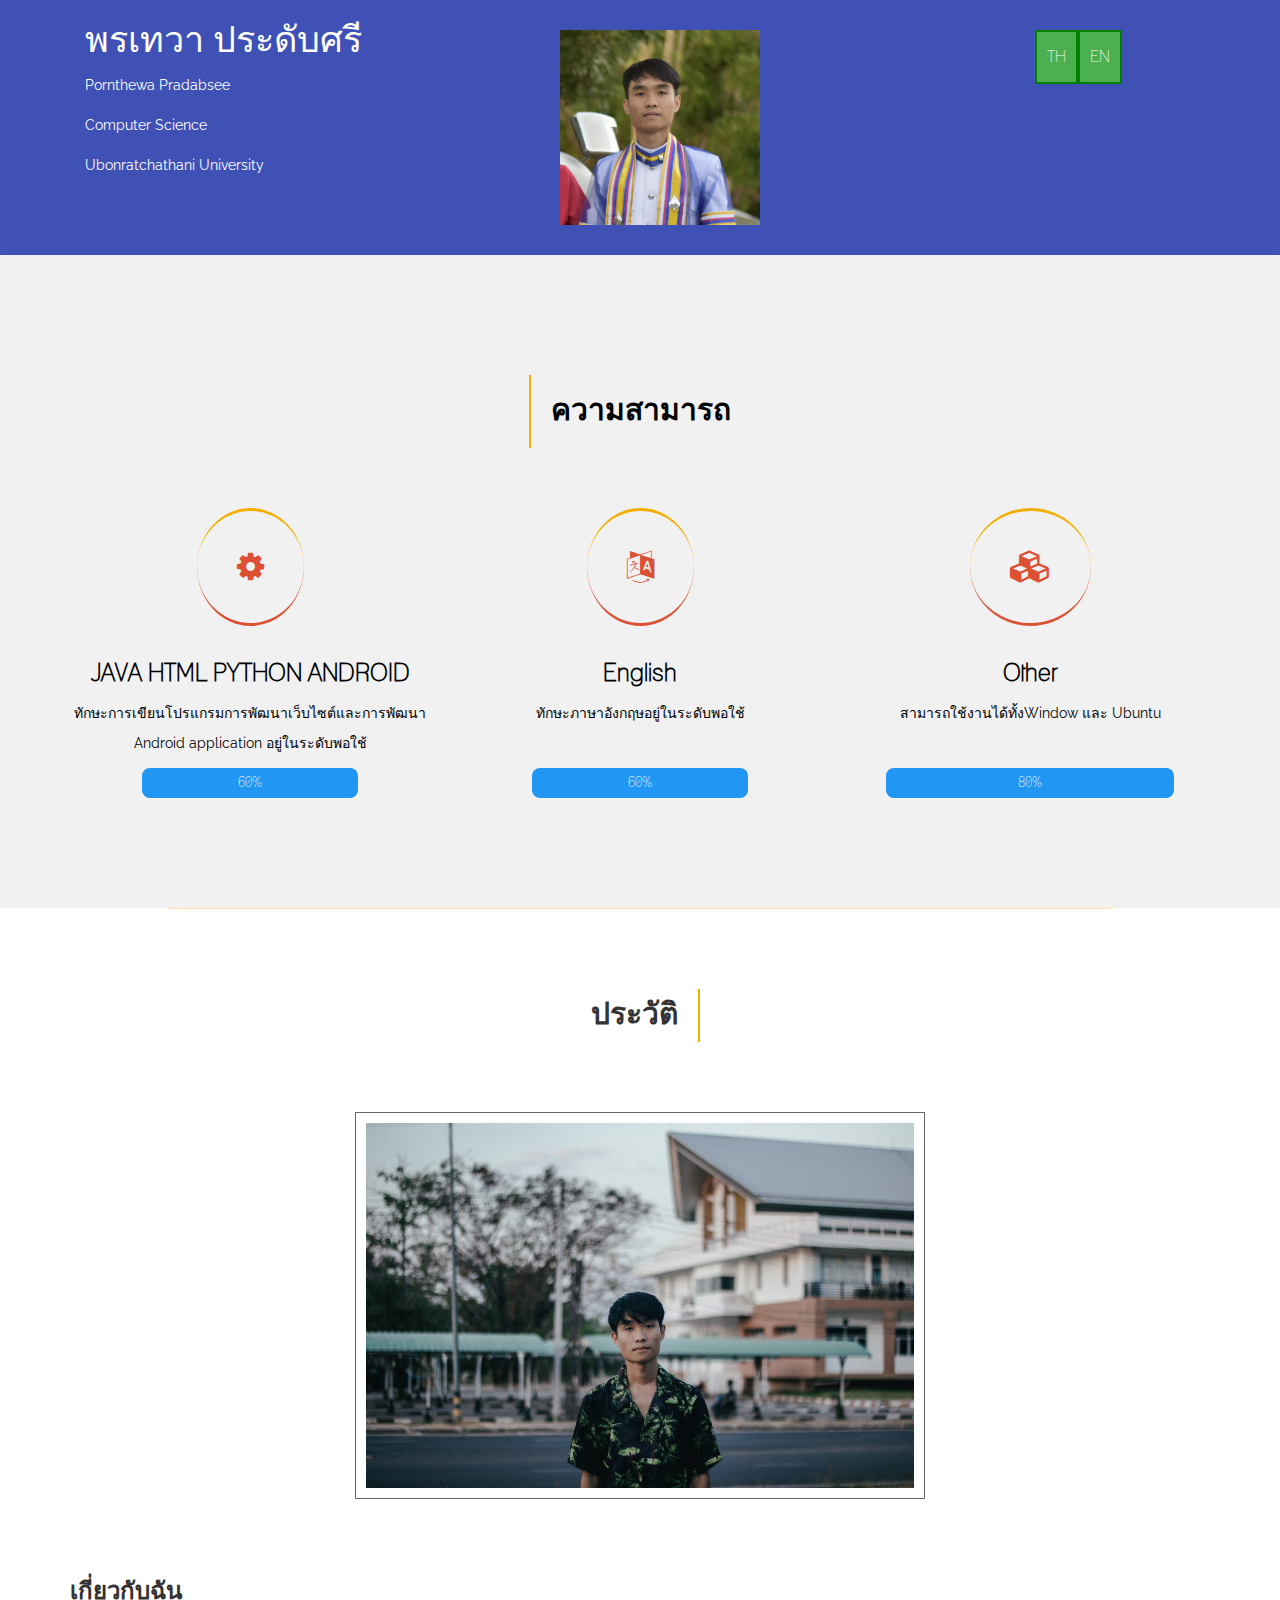
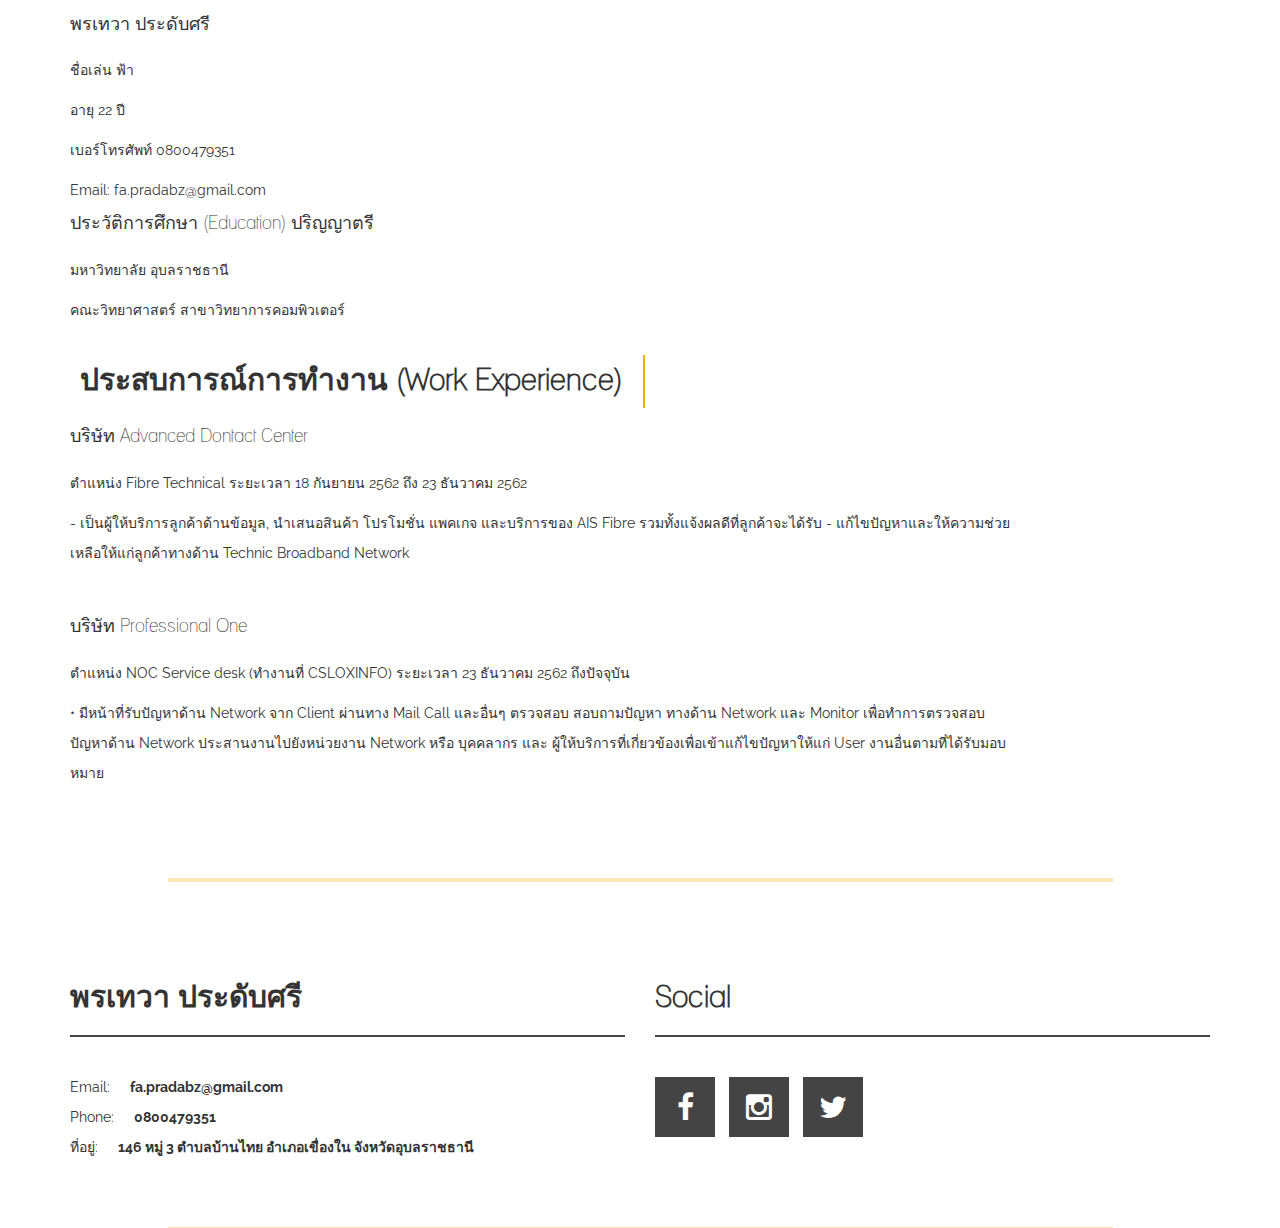
==== Thai.html @ 3a459f83 "version th/en" ====
<!DOCTYPE html>
<html lang="en">
<head>

	<meta charset="utf-8">
	<meta http-equiv="X-UA-Compatible" content="IE=Edge">
	<meta name="viewport" content="width=device-width, initial-scale=1">
	<meta name="keywords" content="">
	<meta name="description" content="">

	<title>พรเทวา</title>
<!--

Template 2080 Minimax

http://www.tooplate.com/view/2080-minimax

-->
	<!-- stylesheet css -->
	
	
	<link rel="stylesheet" href="https://www.w3schools.com/w3css/4/w3.css">
	<link rel="stylesheet" href="css/bootstrap.min.css">
	<link rel="stylesheet" href="css/font-awesome.min.css">
	<link rel="stylesheet" href="css/nivo-lightbox.css">
	<link rel="stylesheet" href="css/nivo_themes/default/default.css">
	<link rel="stylesheet" href="css/style.css">
	<link href='http://fonts.googleapis.com/css?family=Raleway:400,300,600,700' rel='stylesheet' type='text/css'>
    
</head>
<body >

	<div class="w3-container w3-indigo">
	<div class="container" >
		      <div class="col-md-5 col-sm-5">		
				<h1>พรเทวา ประดับศรี</h1>
				<p>Pornthewa Pradabsee</p>
				<p>Computer Science </p>
				<p>Ubonratchathani University</p>
				<p></p>
			</div> <br>
			
			<div class="col-md-5 col-sm-5">		
				<img src="images/fa35.jpg" width="200">				
			</div>
			
			
				<div class="col-md-2 col-sm-2">		
					<div class="btn-group">
						<a href="Thai.html"> <button class="button">TH</button> </a>
						<a href="index.html">  <button class="button">EN</button>  </a>
						
					  </div>			
				</div>		
			


			<center>
			<div class="col-md-12 col-sm-12">	
				<br>
			</div>
		</center>
		
	</div>
</div>
<center> 
<div class="w3-light-grey w3-round">	
  <div id="service">
	<div class="container">
		<div class="row">
			<div class="col-md-12 col-sm-12">
				<h2>ความสามารถ</h2>
			</div>
			<div class="col-md-4 col-sm-4">
				<i class="fa fa-cog"></i>
				<h3>JAVA HTML PYTHON ANDROID </h3>
				<p>ทักษะการเขียนโปรแกรมการพัฒนาเว็บไซต์และการพัฒนา Android application อยู่ในระดับพอใช้ </p>
				<div class="w3-light-grey w3-round-large">
						<div class="w3-container w3-blue w3-round-large" style="width:60%">60%</div>
					  </div><br>
			</div>
			<div class="col-md-4 col-sm-4">
				<i class="fa fa-language"></i>
				<h3>English</h3>
				<p>ทักษะภาษาอังกฤษอยู่ในระดับพอใช้</p><br>
				<div class="w3-light-grey w3-round-large">
						<div class="w3-container w3-blue w3-round-large" style="width:60%">60%</div>
					  </div><br>
			</div>
			<div class="col-md-4 col-sm-4">
				<i class="fa fa-cubes"></i>
				<h3>Other</h3>
				<p>สามารถใช้งานได้ทั้งWindow และ Ubuntu </p><br>
				<div class="w3-light-grey w3-round-large">
						<div class="w3-container w3-blue w3-round-large" style="width:80%">80%</div>
					  </div><br>
		</div>
	</div>
</div>
</div>
</center>
<!-- divider section -->
<div class="container">
	<div class="row">
		<div class="col-md-1 col-sm-1"></div>
		<div class="col-md-10 col-sm-10">
			<hr>
		</div>
		<div class="col-md-1 col-sm-1"></div>
	</div>
</div>

<!-- about section -->
<div id="about">
	<div class="container">
		<div class="row">
			<div class="col-md-12 col-sm-12">
				<h2>ประวัติ</h2>
			</div>
			<div class="col-md-12 col-sm-12">
				<img src="images/fah3.jpg" width="50%">
			</div>
			<div class="col-md-10 col-sm-10">
				<h3>เกี่ยวกับฉัน</h3>
				<h4>พรเทวา ประดับศรี</h4>
				<p>ชื่อเล่น ฟ้า </p>
				<p>อายุ 22 ปี </p>
				<p>เบอร์โทรศัพท์ 0800479351</p>
				<p>Email: fa.pradabz@gmail.com</p>
				<h4>ประวัติการศึกษา (Education) ปริญญาตรี</h4>
				<p>มหาวิทยาลัย อุบลราชธานี</p>
				<p>คณะวิทยาศาสตร์ สาขาวิทยาการคอมพิวเตอร์</p>
				<h2>ประสบการณ์การทำงาน (Work Experience)</h2>
				<h4>บริษัท Advanced Dontact Center </h4>
				<p>ตำแหน่ง Fibre Technical 
                ระยะเวลา 18 กันยายน 2562 ถึง  23 ธันวาคม 2562 </p>
                <p>- เป็นผู้ให้บริการลูกค้าด้านข้อมูล, นำเสนอสินค้า โปรโมชั่น แพคเกจ และบริการของ AIS Fibre รวมทั้งแจ้งผลดีที่ลูกค้าจะได้รับ
                    - แก้ไขปัญหาและให้ความช่วยเหลือให้แก่ลูกค้าทางด้าน Technic Broadband Network</p>
				 <br>
				 <h4>บริษัท Professional One</h4>
				<p>ตำแหน่ง NOC Service desk  (ทำงานที่ CSLOXINFO) 
                 ระยะเวลา 23 ธันวาคม  2562 ถึงปัจจุบัน </p>
                <p>• มีหน้าที่รับปัญหาด้าน Network จาก Client ผ่านทาง Mail Call และอื่นๆ
                     ตรวจสอบ สอบถามปัญหา ทางด้าน Network และ Monitor เพื่อทำการตรวจสอบปัญหาด้าน Network 
                     ประสานงานไปยังหน่วยงาน Network หรือ บุคคลากร และ ผู้ให้บริการที่เกี่ยวข้องเพื่อเข้าแก้ไขปัญหาให้แก่ User 
                     งานอื่นตามที่ได้รับมอบหมาย </p>


			</div>
		</div>
	</div>
</div>

<!-- divider section -->
<div class="container">
	<div class="row">
		<div class="col-md-1 col-sm-1"></div>
		<div class="col-md-10 col-sm-10">
			<hr>
		</div>
		<div class="col-md-1 col-sm-1"></div>
	</div>
</div>


<div class="container">
	<div class="row">
		<div class="col-md-1 col-sm-1"></div>
		<div class="col-md-10 col-sm-10">
			<hr>
		</div>
		<div class="col-md-1 col-sm-1"></div>
	</div>
</div>


<!-- divider section -->
<div class="container">
	<div class="row">
		<div class="col-md-1 col-sm-1"></div>
		<div class="col-md-10 col-sm-10">
			<hr>
		</div>
		<div class="col-md-1 col-sm-1"></div>
	</div>
</div>




<div class="container">
	<div class="row">
		<div class="col-md-1 col-sm-1"></div>
		<div class="col-md-10 col-sm-10">
			<hr>
		</div>
		<div class="col-md-1 col-sm-1"></div>
	</div>
</div>

<!-- footer section -->
<footer>
	<div class="container">
		<div class="row">
			<div class="col-md-6 col-sm-6">
				<h2>พรเทวา ประดับศรี</h2>
			
				<p>Email:<span>fa.pradabz@gmail.com</span></p>
				<p>Phone:<span>0800479351</span></p>
				 <p>ที่อยู่:<span>146 หมู่ 3 ตำบลบ้านไทย อำเภอเขื่องใน จังหวัดอุบลราชธานี </span></p>
			</div>
			<div class="col-md-6 col-sm-6">
				<h2>Social</h2>
				<ul class="social-icons">
					<li ><a href="https://web.facebook.com/profile.php?id=100003233560177"; class="fa fa-facebook"></a></li>
					<li><a href="https://www.instagram.com/fabeygas/"; class="fa fa-instagram"></a></li>
                    <li><a href="https://twitter.com/fabagasss"; class="fa fa-twitter"></a></li>
					<!-- <li><a href="#" class="fa fa-dribbble"></a></li> -->
				</ul>
			</div>
		</div>
	</div>
</footer>

<!-- divider section -->
<div class="container">
	<div class="row">
		<div class="col-md-1 col-sm-1"></div>
		<div class="col-md-10 col-sm-10">
			<hr>
		</div>
		<div class="col-md-1 col-sm-1"></div>
	</div>
</div>



<!-- javascript js -->	
<script src="js/jquery.js"></script>
<script src="js/bootstrap.min.js"></script>	
<script src="js/nivo-lightbox.min.js"></script>
<script src="js/smoothscroll.js"></script>
<script src="js/jquery.nav.js"></script>
<script src="js/isotope.js"></script>
<script src="js/imagesloaded.min.js"></script>
<script src="js/custom.js"></script>
<script src="https://code.jquery.com/jquery-3.3.1.slim.min.js" integrity="sha384-q8i/X+965DzO0rT7abK41JStQIAqVgRVzpbzo5smXKp4YfRvH+8abtTE1Pi6jizo" crossorigin="anonymous"></script>
<script src="https://cdnjs.cloudflare.com/ajax/libs/popper.js/1.14.7/umd/popper.min.js" integrity="sha384-UO2eT0CpHqdSJQ6hJty5KVphtPhzWj9WO1clHTMGa3JDZwrnQq4sF86dIHNDz0W1" crossorigin="anonymous"></script>
<script src="https://stackpath.bootstrapcdn.com/bootstrap/4.3.1/js/bootstrap.min.js" integrity="sha384-JjSmVgyd0p3pXB1rRibZUAYoIIy6OrQ6VrjIEaFf/nJGzIxFDsf4x0xIM+B07jRM" crossorigin="anonymous"></script>


</body>
</html>
---- css/style.css ----
/*



*/

body
	{
		background: #fff;
		font-family: 'lane_-_narrowregular', sans-serif;
    line-height: 30px;
	}

@font-face {
    font-family: 'lane_-_narrowregular';
    src: url('../fonts/LANENAR_-webfont.eot');
    src: url('../fonts/LANENAR_-webfont.eot?#iefix') format('embedded-opentype'),
         url('../fonts/LANENAR_-webfont.woff') format('woff'),
         url('../fonts/LANENAR_-webfont.ttf') format('truetype'),
         url('../fonts/LANENAR_-webfont.svg#lane_-_narrowregular') format('svg');
    font-weight: normal;
    font-style: normal;

}

h1, p {
  font-family: 'Raleway', sans-serif;
  font-weight: 400;
}

h2,h3 {
  font-weight: bold;
}

hr {
  border-color: #f2af00;
  margin: 0;
  opacity: 0.3;
}
.btn-group .button {
  background-color: #4CAF50; /* Green */
  border: 2px solid green;
  color: white;
  padding: 10px 10px;
  text-align: center;
  text-decoration: none;
  display: inline-block;
  font-size: 16px;
  cursor: pointer;
  float: left;
}

.btn-group .button:not(:last-child) {
  border-right: none; /* Prevent double borders */
}

.btn-group .button:hover {
  background-color: #3e8e41;
}

img {
  max-width: 100%;
  height: auto;
  transition: all 0.3s ease-in;
}
img:hover {
  cursor: pointer;
  opacity: 0.5;
}

/* navigation */
.navbar-default {
    background: #fff;
    border: none;
    box-shadow: 0px 2px 8px 0px rgba(50, 50, 50, 0.08);
    margin: 0 !important;
  }
.navbar-default .navbar-brand {
    background: #dc5034;
    color: #fff;
    font-weight: bold;
    font-size: 30px;
    line-height: 50px;
    height: 90px;
    margin: 0;
    padding: 20px 20px 40px 20px;
	transition: all 0.4s ease-in-out;
    -webkit-transition: all 0.4s ease-in-out;
    -moz-transition: all 0.4s ease-in-out;
    -ms-transition: all 0.4s ease-in-out;
   }
.navbar-brand:hover, .navbar-brand:clicked {
  background: dc5034;
}
.navbar-default .navbar-nav li a {
    border-right: 1px solid #f9f9f9;
    color: #202020;
     font-weight: bold;
    padding-right: 40px;
    padding-left: 40px;
    line-height: 60px;
	
	transition: all 0.4s ease-in-out;
    -webkit-transition: all 0.4s ease-in-out;
    -moz-transition: all 0.4s ease-in-out;
    -ms-transition: all 0.4s ease-in-out;
  }
.navbar-default .navbar-nav > li > a:clicked,
.navbar-default .navbar-nav > li > a:hover,
.navbar-default .navbar-nav > li > a:focus {
  color: #f2af00;
}
.navbar-default .navbar-nav > .active > a,
.navbar-default .navbar-nav > .active > a:hover,
.navbar-default .navbar-nav > .active > a:focus {
  color: #f2af00;
  background-color: transparent;
}
.navbar-default .navbar-toggle {
    border: none;
    padding-top: 30px;
}
.navbar-default .navbar-toggle .icon-bar {
    background: #dc5034;
    border-color: transparent;
}
.navbar-default .navbar-toggle:hover,
.navbar-default .navbar-toggle:focus { 
  background-color: transparent 
}

/* home section */
#home {
  background: url('../images/fah.jpg')no-repeat;
  background-size: cover;
  background-position: center;
  min-height: 600px;
  padding-top: 220px;
  padding-bottom: 100px;
}
#home h1 {
  color: #f2af00;
  font-weight: 300;
  padding-bottom: 10px;
}
#home h2 {
  line-height: 10px;
}
#home .btn {
  background: rgba(255, 255, 255, 0.6);
  border: 2px solid #444;
  border-radius: 0px;
  color: #444;
  font-family: 'Raleway', sans-serif;
  font-weight: bold;
  font-size: 16px;
  padding-top: 14px;
  width: 200px;
  padding: 20px;
  margin-top: 20px;
   transition: all 0.4s ease-in-out;
    -webkit-transition: all 0.4s ease-in-out;
    -moz-transition: all 0.4s ease-in-out;
    -ms-transition: all 0.4s ease-in-out;
}
#home .btn:hover {
  background: #dc5034;
  border-color: transparent;
  color: #fff;
}

/* service section */
#service {
  padding-top: 100px;
  padding-bottom: 80px;
}
#service h2 {
  border-left: 2px solid #f2af00;
  display: inline-block;
  padding: 20px;
}
#service .fa {
  border-top: 3px solid #f2af00;
  border-bottom: 3px solid #dc5034;
  border-radius: 50%;
  font-size: 32px;
  color: #dc5034;
  text-align: center;
  vertical-align: middle;
  margin-top: 50px;
  margin-bottom: 15px;
  padding: 40px;
}

/* about section */
#about {
  padding-top: 60px;
  padding-bottom: 80px;
}
#about h2 {
  border-right: 2px solid #f2af00;
  display: inline-block;
  padding: 10px 20px 10px 10px;
}
#about .col-md-12 {
  text-align: center;
  padding-bottom: 60px;
}
#about img {
  border: 1px solid #666;
  padding: 10px;
}
#about h4 {
  padding-bottom: 10px;
}

/* team section */
#team {
  padding-top: 60px;
  padding-bottom: 100px;
}
#team h2 {
  border-left: 2px solid #f2af00;
  display: inline-block;
  padding: 10px 10px 10px 20px;
}
#team h4 {
	padding-bottom: 40px;
}
#team .col-md-12 {
  text-align: center;
  padding-bottom: 60px;
}
#team img {
  border: 1px solid #666;
  padding: 15px;
}

/* portfolio section */
#portfolio {
  text-align: center;
  padding-top: 80px;
  padding-bottom: 60px;
  }
#portfolio h2 {
  border-right: 2px solid #f2af00;
  display: inline-block;
  padding: 10px 20px 10px 10px;
}
/* FILTER CSS */
.filter-wrapper {
    width: 100%;
    margin: 0 0 24px 0;
    overflow: hidden;
    text-align: center;
}
.filter-wrapper li {
    display: inline-block;
    margin: 4px;
}
.filter-wrapper li a {
    color: #999999;
    font-size: 16px;
    font-family: 'lane_-_narrowregular', sans-serif;
    font-weight: bold;
    padding: 8px 17px;
    display: block;
    text-decoration: none;
    transition: all 0.4s ease-in-out;
    -webkit-transition: all 0.4s ease-in-out;
    -moz-transition: all 0.4s ease-in-out;
    -ms-transition: all 0.4s ease-in-out;
}
.filter-wrapper li a.selected,
.filter-wrapper li a:focus,
.filter-wrapper li a:hover {
    background: #f2af00;
    border-color: transparent;
    color: #ffffff;
  }

/* ISOTOPE BOX CSS */
.iso-box-section {
    width: 100%;
}
.iso-box-wrapper {
    width: 100%;
    padding: 0;
    clear: both;
    position: relative;
}
.iso-box {
    position: relative;
    min-height: 50px;
    float: left;
    overflow: hidden;
    margin-bottom: 20px;
}
.iso-box > a {
    display: block;
    width: 100%;
    height: 100%;
    overflow: hidden;
}
.iso-box > a {
    display: block;
    width: 100%;
    height: 100%;
    overflow: hidden;
}
.fluid-img {
  width: 100%;
  display: block;
}

/* pricing section */
#pricing {
  padding-top: 60px;
  padding-bottom: 80px;
  text-align: center;
}
#pricing h2 {
  border-left: 2px solid #f2af00;
  display: inline-block;
  padding: 10px 10px 10px 20px;
}
#pricing .plan {
  border: 2px solid #444;
  padding: 20px 20px 40px 20px;
  margin-top: 60px;
}
#pricing .plan .plan-title {
  border-bottom: 2px solid #444;
  padding: 20px 10px 20px 10px;
  margin-bottom: 20px;
}
#pricing .plan small,
#pricing .plan ul li {
  font-family: 'Raleway', sans-serif;
}
#pricing .plan ul {
  padding: 0;
}
#pricing .plan ul li {
  display: block;
  padding: 16px 0px 16px 0px;
}
#pricing .plan .btn {
  background: transparent;
  border: 2px solid #444;
  border-radius: 0px;
  color: #000;
  font-weight: bold;
  width: 140px;
  height: 50px;
  transition: all 0.4s ease-in-out;
    -webkit-transition: all 0.4s ease-in-out;
    -moz-transition: all 0.4s ease-in-out;
    -ms-transition: all 0.4s ease-in-out;
}
#pricing .plan .btn:hover {
  background: #f2af00;
  border-color: transparent;
}

/* contact section */
#contact {
  padding-top: 60px;
  padding-bottom: 60px;
  text-align: center;
}
#contact h2 {
  border-right: 2px solid #f2af00;
  display: inline-block;
  padding: 10px 20px 10px 10px;
  margin-bottom: 60px;
}
#contact .form-control {
  border: 2px solid #444;
  border-radius: 0px;
  box-shadow: none;
  font-family: 'Raleway', sans-serif;
  margin-bottom: 20px;
}
#contact .form-control:focus {
  opacity: 0.8;
  position: relative;
  bottom: 10px;
}
#contact input {
  height: 50px;
}
#contact input[type="submit"] {
  background: #444;
  color: #ffffff;
  transition: all 0.4s ease-in-out;
    -webkit-transition: all 0.4s ease-in-out;
    -moz-transition: all 0.4s ease-in-out;
    -ms-transition: all 0.4s ease-in-out;
}
#contact input[type="submit"]:hover {
  background: #f2af00;
  border-color: transparent;
}
#contact p {
  padding-top: 10px;
}
.form-control::-moz-placeholder {
  color: #202020;
  opacity: 1;
}
.form-control:-ms-input-placeholder {
  color: #202020;
}
.form-control::-webkit-input-placeholder {
  color: #202020;
}

/* footer section */
footer {
  padding-top: 60px;
  padding-bottom: 60px;
}
footer h2 {
  border-bottom: 2px solid #444;
  padding-top: 20px;
  padding-bottom: 20px;
  margin-bottom: 40px;
}
footer p {
  line-height: 20px;
}
footer span {
  font-weight: bold;
  padding-left: 20px;
}
.social-icons {
  padding: 0;
  margin: 0;
}
.social-icons li {
  display: inline-block;
  list-style: none;
}
.social-icons li a {
  background: #444;
  color: #ffffff;
  text-decoration: none;
  font-size: 30px;
  width: 60px;
  height: 60px;
  line-height: 60px;
  text-align: center;
  vertical-align: middle;
  margin-right: 10px;
  transition: all 0.4s ease-in-out;
    -webkit-transition: all 0.4s ease-in-out;
    -moz-transition: all 0.4s ease-in-out;
    -ms-transition: all 0.4s ease-in-out;
}
.social-icons li a:hover {
  background: #f2af00;
}

/* copyright section */
.copyright {
  padding-top: 20px;
  padding-bottom: 20px;
  text-align: center;
}

/* scrolltop section */
.go-top 
  {
    background-color: #f2af00;
    font-size: 26px;
    bottom: 2em;
    right: 2em;
    color: #FFF;
    display: none;
    position: fixed;
    text-decoration: none;
    width: 60px;
    height: 60px;
    line-height: 58px;
    text-align: center;
	transition: all 0.4s ease-in-out;
    -webkit-transition: all 0.4s ease-in-out;
    -moz-transition: all 0.4s ease-in-out;
    -ms-transition: all 0.4s ease-in-out;
  }
.go-top:hover
  {
    background-color: #444;
	color: #fff;
  }

/* media 960 */
@media only screen and ( max-width: 980px ) {
  .navbar-default .navbar-nav li a {
    padding-right: 20px;
    padding-left: 40px;
    line-height: 30px;
  }
}

/* media 360 */
@media only screen and ( max-width: 360px ) {
  #team h4 {
    padding-bottom: 30px;
  }
  
  
}
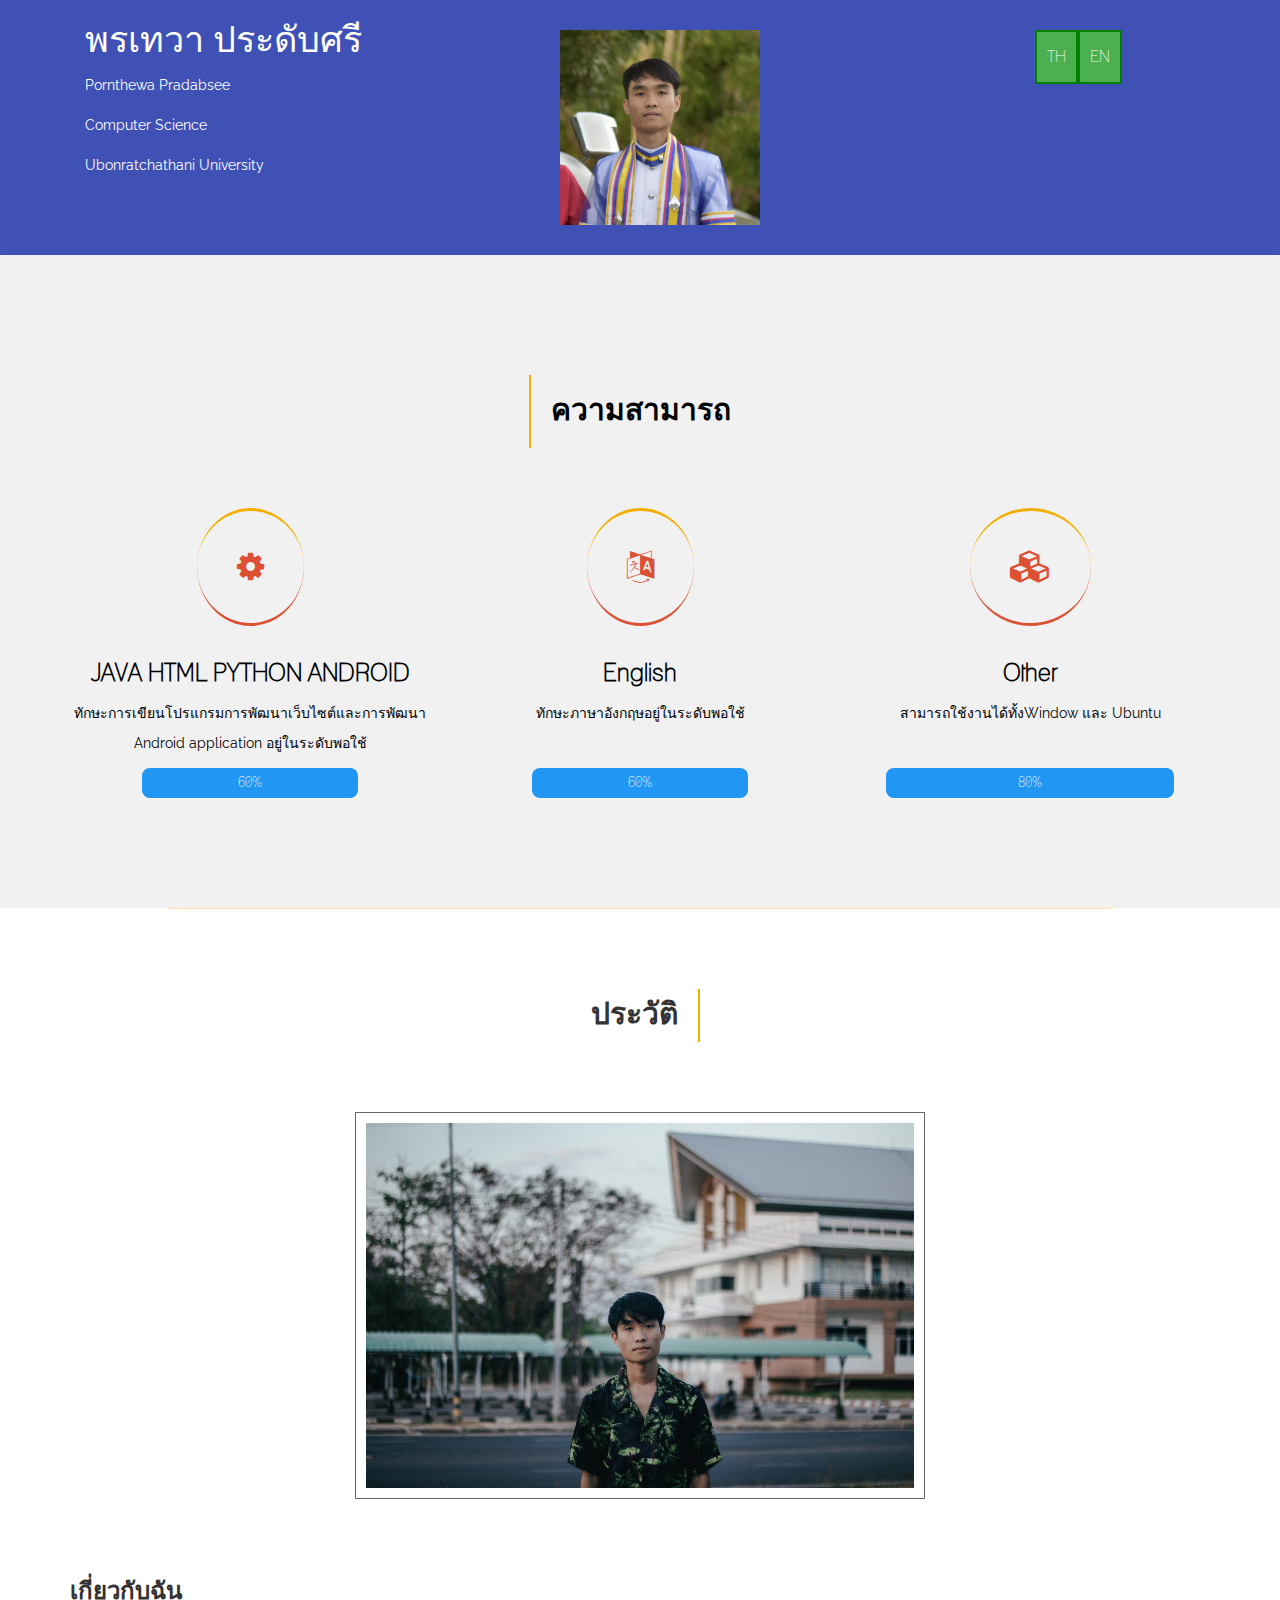
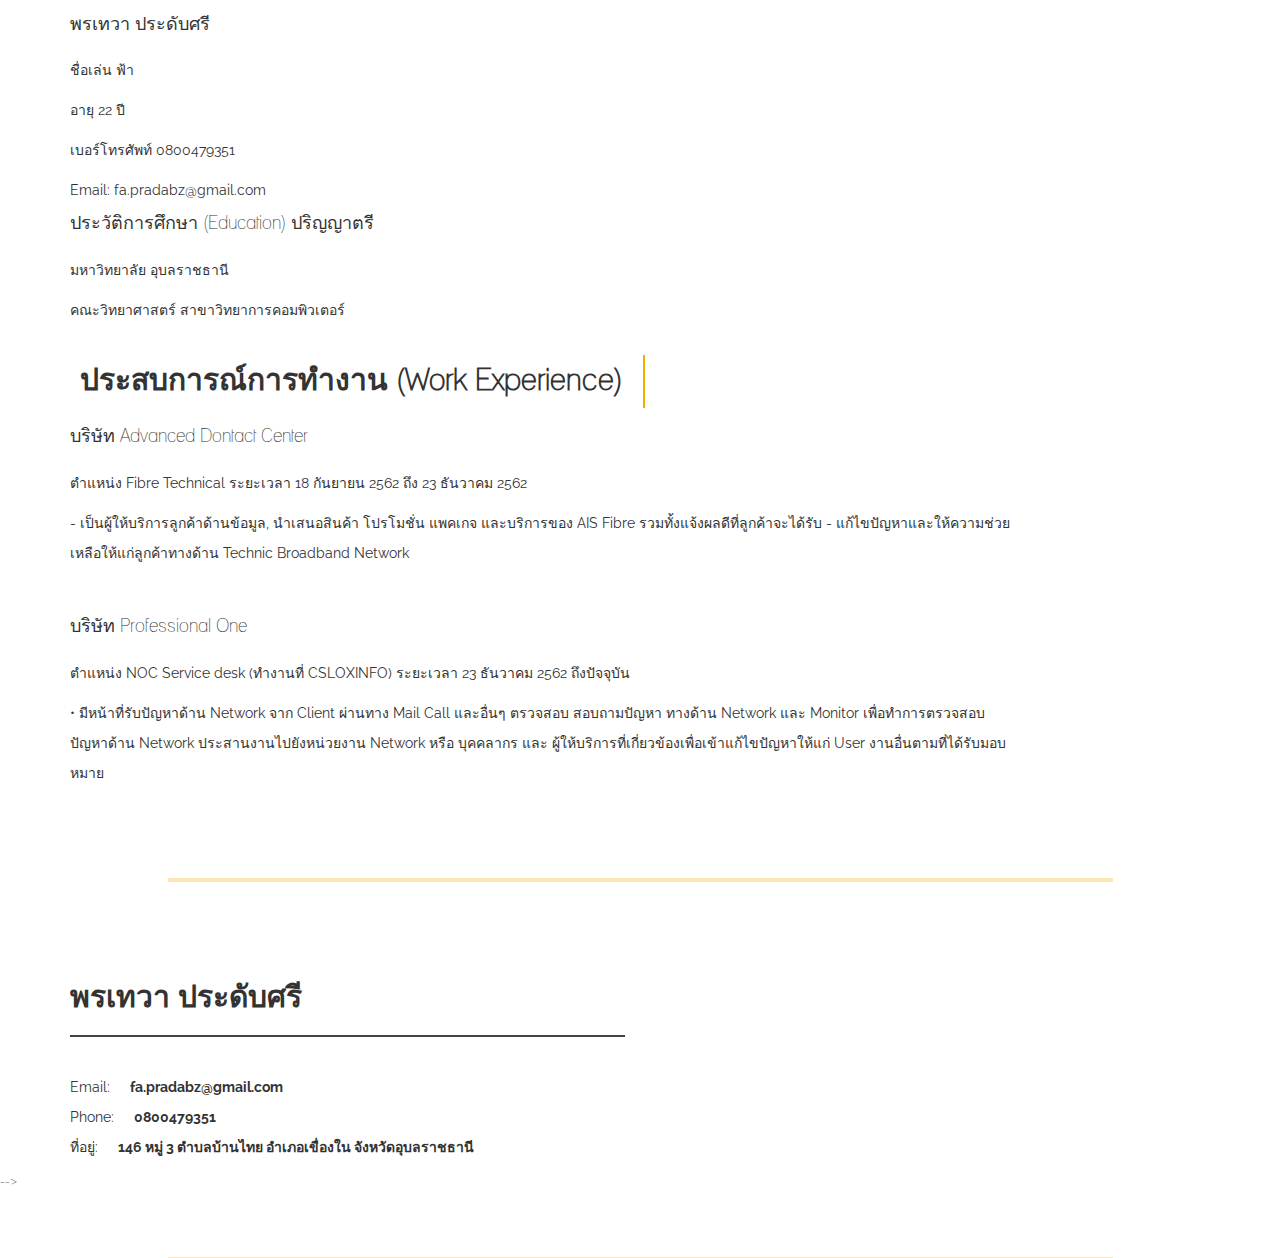
==== commit 3320da62: "version th/en new" ====
--- a/Thai.html
+++ b/Thai.html
@@ -209,7 +209,7 @@
 				<p>Phone:<span>0800479351</span></p>
 				 <p>ที่อยู่:<span>146 หมู่ 3 ตำบลบ้านไทย อำเภอเขื่องใน จังหวัดอุบลราชธานี </span></p>
 			</div>
-			<div class="col-md-6 col-sm-6">
+			<!-- <div class="col-md-6 col-sm-6">
 				<h2>Social</h2>
 				<ul class="social-icons">
 					<li ><a href="https://web.facebook.com/profile.php?id=100003233560177"; class="fa fa-facebook"></a></li>
@@ -219,7 +219,7 @@
 				</ul>
 			</div>
 		</div>
-	</div>
+	</div> -->
 </footer>
 
 <!-- divider section -->
